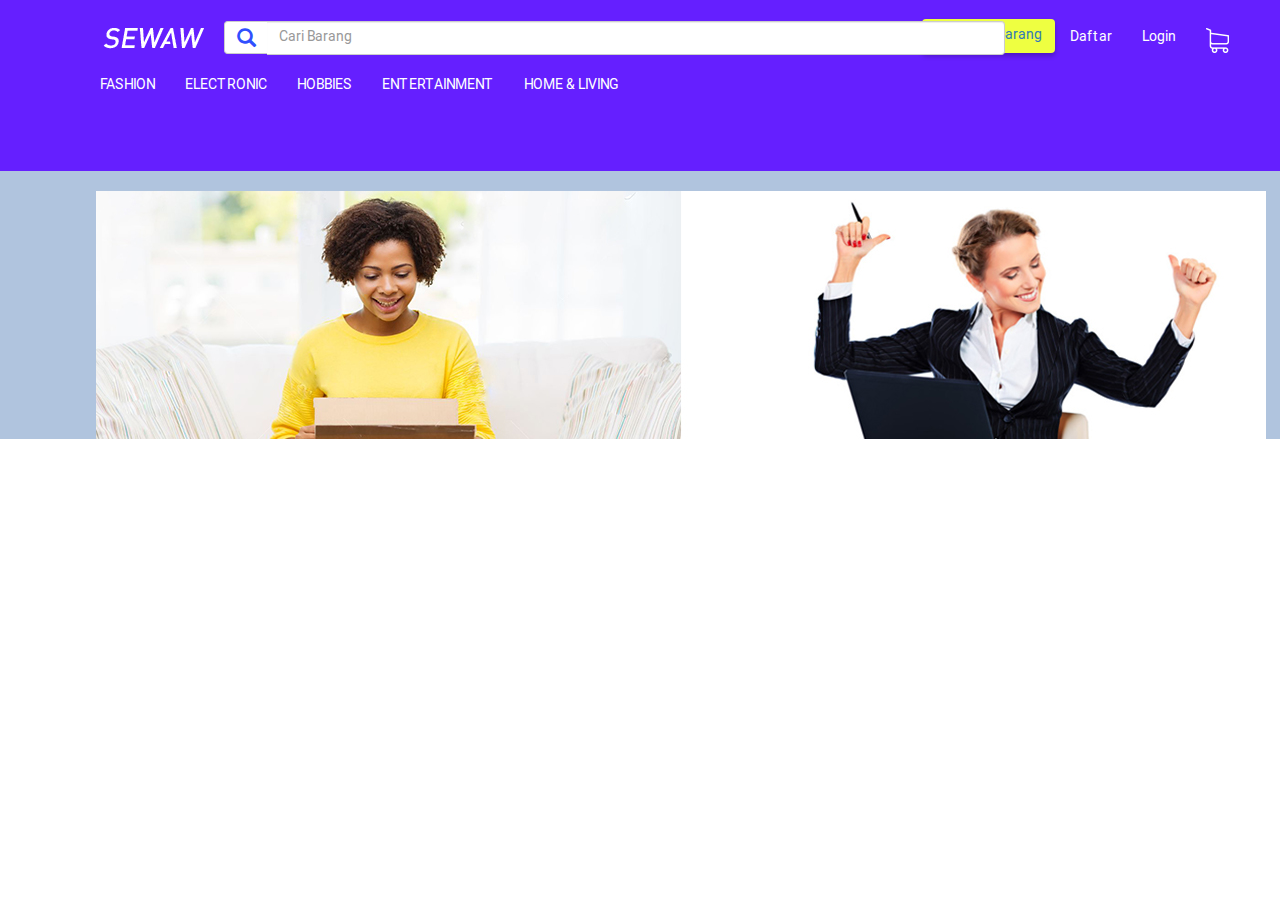
==== sewaw/index.html @ 7cd86984 "Initial commit" ====
<html>
    <head>
        <meta charset="utf-8">
        <link rel="stylesheet" href="css/main.css">
        <link rel="stylesheet" href="css/bootstrap.min.css">
        <script src="js/jquery-3.1.0.js"></script>
        <script src="js/bootstrap.min.js"></script>
        <meta name="author" content="Sakura">
        <meta name="description" content="Main Page">
    </head>
    <body>
        <nav class="navbar navbar1">
          <div class="container-fluid">
            <div class="navbar-header">
              <a class="navbar-brand" href="index.html"><img class="logo" src="img/SEWAW.png"></a>
            </div>
            <div class="searchpart col-sm-7 col-md-7 col-xs-7">
                <form class="navbar-form" role="search">
                    <div class="input-group">
                        <div class="input-group-btn ">
                            <button class="btn btnsearch btn-default" type="submit"><i class="glyphicon glyphicon-search searchcolor"></i></button>
                        </div>
                        <input type="text" class="form-control searchtext" placeholder="Cari Barang" name="search">
                    </div>
                </form>
            </div>
              
            <ul class="nav navbar-nav">
                <li><button class="btn btnsewa"><a href="#">+ Sewain Barang</a></button></li>
                <li><a href="#">Daftar</a></li>
                <li><a href="#">Login</a></li>
                <li><a href="#"><img class="cart" src="img/cart.png"></a></li>
            </ul>
            <div class="sub-menu col-sm-12 col-md-12 col-xs-12">
                <ul class="nav navbar-nav">
                    <li><a href="#">FASHION</a></li>
                    <li><a href="#">ELECTRONIC</a></li>
                    <li><a href="#">HOBBIES</a></li>
                    <li><a href="#">ENTERTAINMENT</a></li>
                    <li><a href="#">HOME &amp; LIVING</a></li>
                </ul>
            </div>
          </div>
        </nav>
        <div class="container-body">
            <div class="watchtop">
                <img class="left" src="img/Iklan.jpg">                    
            </div>  
        </div>
    </body>
</html>
---- sewaw/css/main.css ----
@font-face {
  font-family: 'Roboto-Regular';
  src: url('fonts/Roboto-Regular.woff') format('woff'),
       url('fonts/Roboto-Regular.ttf') format('truetype'),
       url('fonts/Roboto-Regular.svg#Roboto-Regular') format('svg');
  font-weight: normal;
  font-style: normal;
}

@font-face {
  font-family: 'Roboto-Regular_3';
  src: url('fonts/Roboto-Regular_3.eot');
  src: url('fonts/Roboto-Regular_3.woff2') format('woff2'),
       url('fonts/Roboto-Regular_3.eot?#iefix') format('embedded-opentype');
  font-weight: normal;
  font-style: normal;
}

.body{
    font-family: 'Roboto-Regular', 'Rotobo-Regular_3' !important;
}

.container-body{
    margin-top: -5%;
    background-color: lightsteelblue;
    padding-left: 7.5%;
    padding-top: 5%;
}
.navbar1{
    background-color: #651fff;
    height: 19%;
    padding-top: 0.9%;
}
.sub-menu{
    background-color: #651fff;
    margin-top: -0.5%;
    margin-left: 4.3%;
}
.navbar-brand{
    margin-left: 55% !important;
}
.searchpart{
    margin-left: 3.8% !important;
}
.navbar {
  -webkit-border-radius: 0 !important;
     -moz-border-radius: 0 !important;
          border-radius: 0 !important;
    font-family: 'Roboto-Regular', 'Rotobo-Regular_3' !important;
}
.searchcolor{
    color: #304ffe;
    font-size: 14pt;
}
.btnsearch{
    height: 140%;
    border-right: none !important;
}
.searchtext{
    border-left: none !important;
    width: 360% !important;
    font-family: 'Roboto-Regular', 'Roboto-Regular_3' !important;
    font-size: 16px;
}
.btnsewa{
    margin-top: 5%;
    background-color: #eeff41 !important;
    box-shadow: 0px 3px 5px 0 rgba(0, 0, 0, 0.24);
    border-radius: 2px;
    font-family: 'Roboto-Regular', 'Roboto-Regular_3' !important;
    font-size: 16px;
    font-weight: 300;
    font-style: normal;
    font-stretch: normal;
    line-height: 3.88;
    text-align: left;
    color: #651fff !important;
}
a:link {
    text-decoration: none !important;
}

a:visited {
    text-decoration: none !important;
}

a:hover {
    text-decoration: none !important;
}

a:active {
    text-decoration: none !important;
}
.navbar-nav, .navbar-nav > li > a{
    color: white !important;
}
.navbar-nav{
    vertical-align: top !important;
    
}
.navbar-default .navbar-nav > .active > a, .navbar-default .navbar-nav > .active >   
 a:hover, .navbar-default .navbar-nav > .active > a:focus {
color: white; /*BACKGROUND color for active*/
background-color: #651fff;
}
 .nav > li > a:hover,
 .nav > li > a:focus {
    text-decoration: none;
     color: #eeff41 !important;
    background-color: #651fff !important; /*Change rollover cell color here*/
     height: 1% !important;
  }
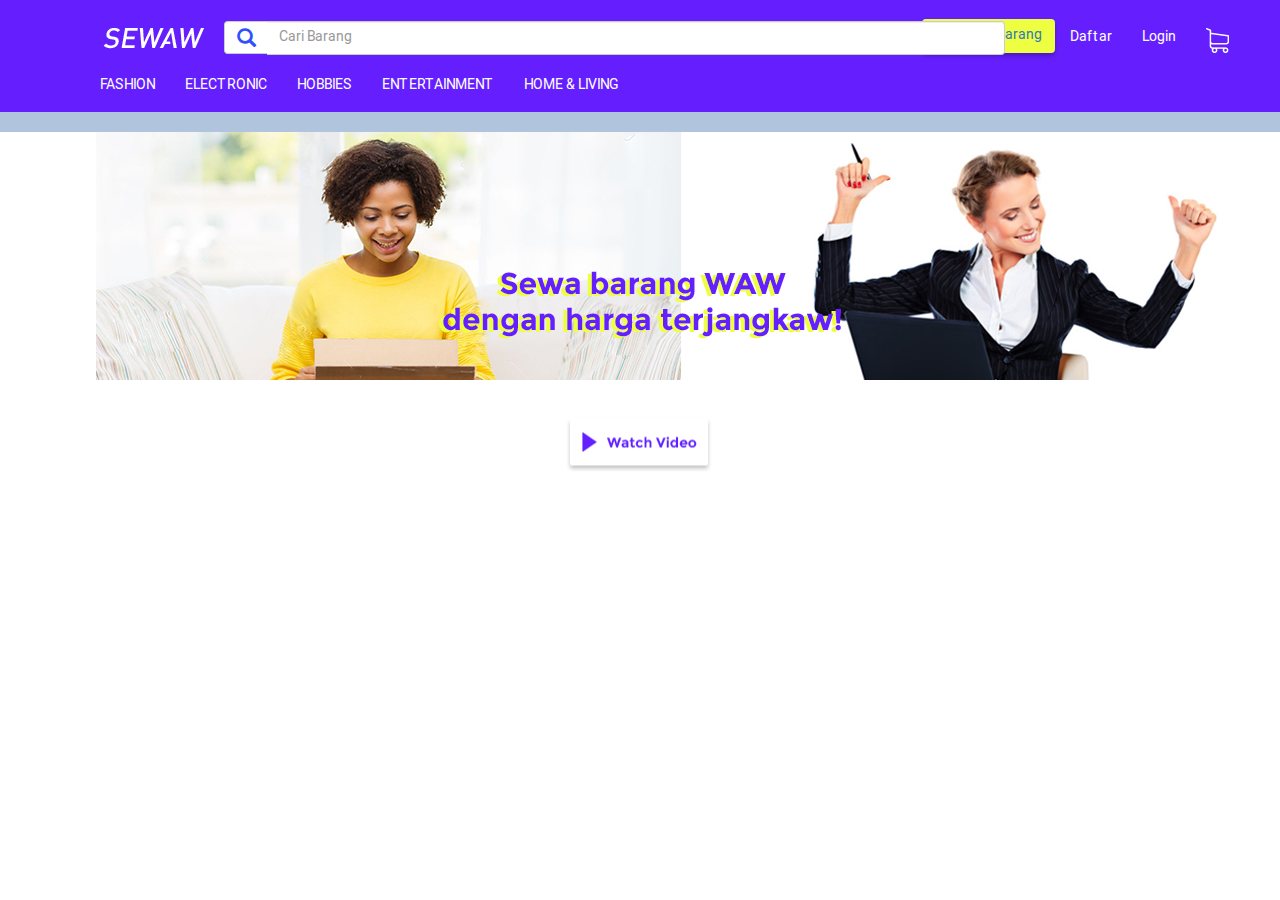
==== commit 869b775b: "Add slogan" ====
--- a/sewaw/index.html
+++ b/sewaw/index.html
@@ -44,7 +44,11 @@
         </nav>
         <div class="container-body">
             <div class="watchtop">
-                <img class="left" src="img/Iklan.jpg">                    
+                <img class="left" src="img/Iklan.jpg">
+                <div class="slogancenter">
+                    <div><img class="slogan" src="img/slogan.png"></div>
+                    <div><a href="#"><img class="watchbtn" src="img/watchbutton.png"></a></div>
+                </div>
             </div>  
         </div>
     </body>
--- a/sewaw/css/main.css
+++ b/sewaw/css/main.css
@@ -28,7 +28,6 @@
 }
 .navbar1{
     background-color: #651fff;
-    height: 19%;
     padding-top: 0.9%;
 }
 .sub-menu{
@@ -108,5 +107,25 @@
     text-decoration: none;
      color: #eeff41 !important;
     background-color: #651fff !important; /*Change rollover cell color here*/
-     height: 1% !important;
-  }+    
+  }
+.left{
+    position: absolute;
+    z-index: 1;
+}
+.slogan{
+    position: absolute;
+    z-index: 3;
+    left: 50%;
+    margin-right: -50%;
+    transform: translate(-50%, -50%);
+    top: 34%;
+}
+.watchbtn{
+    position: absolute;
+    z-index: 3;
+    left: 50%;
+    margin-right: -50%;
+    transform: translate(-50%, -50%);
+    top: 49%;
+}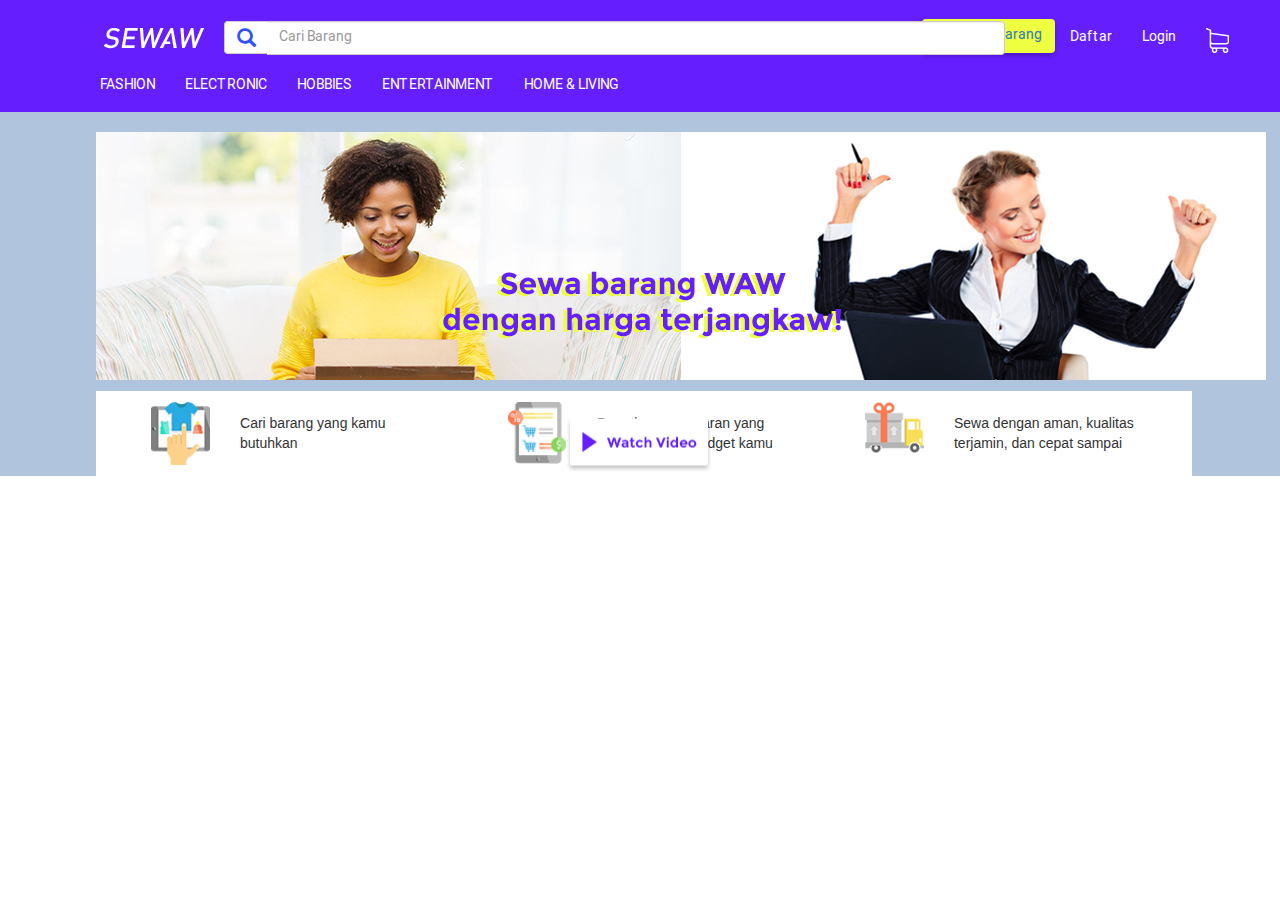
==== commit 47bd8afb: "add rowiklan" ====
--- a/sewaw/index.html
+++ b/sewaw/index.html
@@ -31,7 +31,7 @@
                 <li><a href="#">Login</a></li>
                 <li><a href="#"><img class="cart" src="img/cart.png"></a></li>
             </ul>
-            <div class="sub-menu col-sm-12 col-md-12 col-xs-12">
+            <div class="sub-menu col-sm-11 col-md-11 col-xs-11">
                 <ul class="nav navbar-nav">
                     <li><a href="#">FASHION</a></li>
                     <li><a href="#">ELECTRONIC</a></li>
@@ -49,7 +49,29 @@
                     <div><img class="slogan" src="img/slogan.png"></div>
                     <div><a href="#"><img class="watchbtn" src="img/watchbutton.png"></a></div>
                 </div>
-            </div>  
+            </div> 
+            <div class="rectangle">
+                <div class="row rowiklan">
+                    <div class="col-sm-4 col-md-4 col-xs-3">
+                        <div class="row">
+                            <img class="tablet col-sm-3" src="img/tablet.png">
+                            <div class="col-sm-9 text1">Cari barang yang kamu<br>butuhkan</div>
+                        </div>
+                    </div>
+                    <div class="col-sm-4 col-md-4 col-xs-3">
+                        <div class="row">
+                            <img class="Layer-1 col-sm-3" src="img/budget.png">
+                            <div class="col-sm-9 text1">Dapatkan penawaran yang<br>sesuai dengan budget kamu</div>
+                        </div>
+                    </div>
+                    <div class="col-sm-4 col-md-4 col-xs-3">
+                        <div class="row">
+                            <img class="Layer-0 col-sm-3" src="img/delivery-truck.png">
+                            <div class="col-sm-9 text1">Sewa dengan aman, kualitas<br>terjamin, dan cepat sampai</div>
+                        </div>
+                    </div>
+                </div>
+            </div>
         </div>
     </body>
 </html>--- a/sewaw/css/main.css
+++ b/sewaw/css/main.css
@@ -25,6 +25,7 @@
     background-color: lightsteelblue;
     padding-left: 7.5%;
     padding-top: 5%;
+    padding-right: 6.9%;
 }
 .navbar1{
     background-color: #651fff;
@@ -109,8 +110,9 @@
     background-color: #651fff !important; /*Change rollover cell color here*/
     
   }
+
 .left{
-    position: absolute;
+    position: relative;
     z-index: 1;
 }
 .slogan{
@@ -128,4 +130,19 @@
     margin-right: -50%;
     transform: translate(-50%, -50%);
     top: 49%;
+}
+.rectangle{
+    background-color: white;  
+    margin-top: 1%;
+    padding-top: 1%;
+    padding-bottom: 1%;
+}
+.tablet, .Layer-1, .Layer-0{
+   
+}
+.rowiklan{
+    padding-left: 5%;
+}
+.text1{
+    margin-top: 3%;
 }